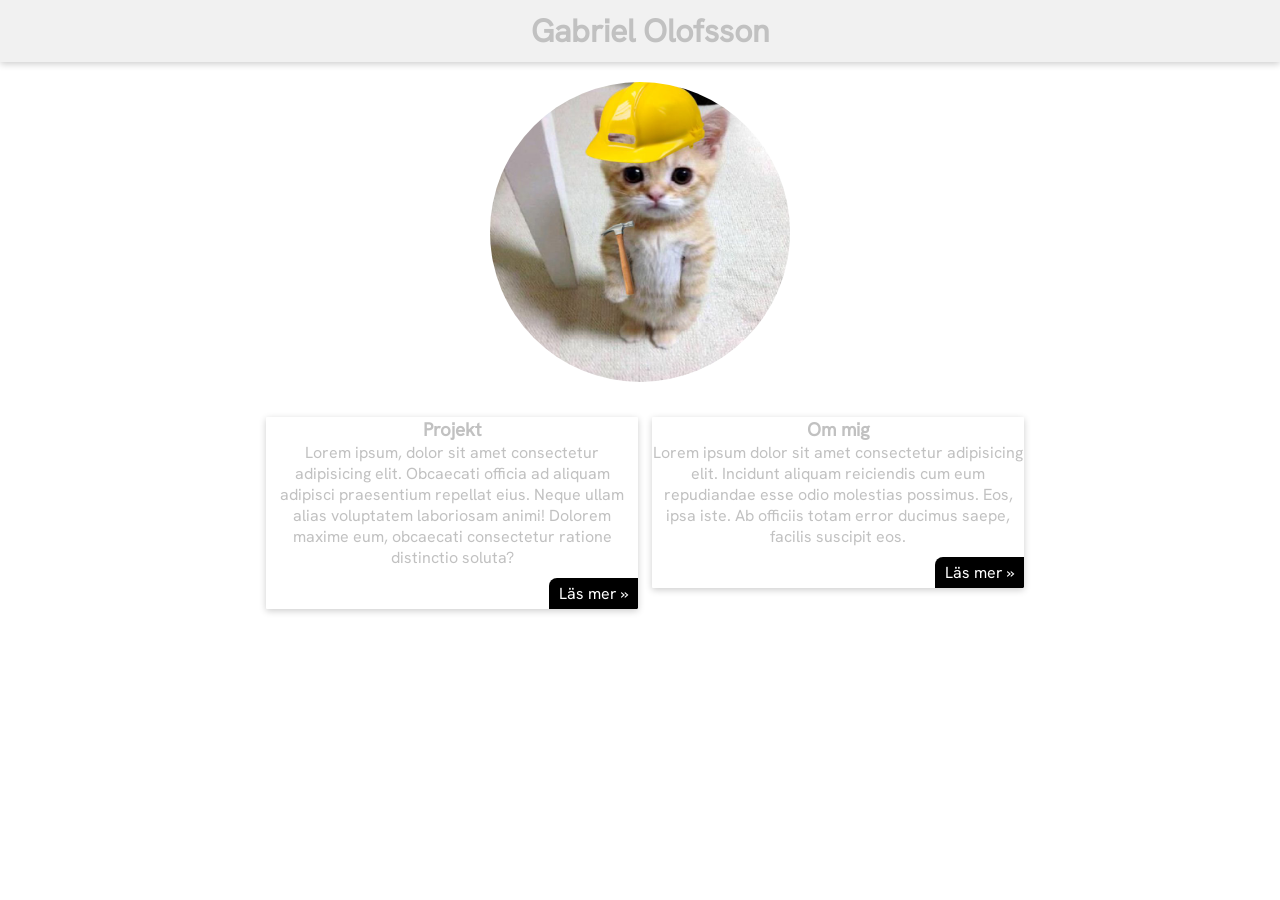
==== index.html @ 2f2567d7 "renamed file for file convention. file edits followed" ====
<!DOCTYPE html>
<html lang="en">

<head>
    <meta charset="UTF-8">
    <meta name="viewport" content="width=device-width, initial-scale=1.0">
    <title>Gabriel Olofsson</title>
    <link rel="stylesheet" href="app.css">
</head>

<body>
    <div id="main-container">
        <div id="nav-header">
            <div class="content">
                <h1>Gabriel Olofsson</h1>
            </div>
        </div>
        <div id="content">
            <div class="container">
                <img src="Static/githubPfp.jpg" alt="Profile Picture" class="profile-image">
                <br>

                <section>
                    <h3>Projekt</h3>
                    <p>
                        Lorem ipsum, dolor sit amet consectetur adipisicing elit. Obcaecati officia ad aliquam adipisci
                        praesentium repellat eius. Neque ullam alias voluptatem laboriosam animi! Dolorem maxime eum,
                        obcaecati consectetur ratione distinctio soluta?
                    </p>
                    <a href="./pages/portfolio.html" target="_blank">Läs mer »</a>
                </section>
                <section>
                    <h3>Om mig</h3>
                    <p>
                        Lorem ipsum dolor sit amet consectetur adipisicing elit. Incidunt aliquam reiciendis cum eum
                        repudiandae esse odio molestias possimus. Eos, ipsa iste. Ab officiis totam error ducimus saepe,
                        facilis suscipit eos.
                    </p>
                    <a href="./pages/about.html" target="_blank">Läs mer »</a>
                </section>
            </div>
        </div>
    </div>
</body>

</html>
---- app.css ----
@font-face {
    font-family: Grotesk;
    src: url('./font/HankenGrotesk-Regular.ttf') format('truetype');
}

* {
    box-sizing: border-box;
    margin: 0;
    padding: 0;
    font-family: Grotesk, sans-serif;
}

#nav-header {
    width: 100%;
    position: sticky;
    top: 0;
    padding: 10px 0;
    background-color: #f1f1f1;
    color: #c1c1c1;
    box-shadow: 0 2px 7px 0 rgba(0, 0, 0, 0.2);
}

#nav-header h1 {

    margin-left: 20px;
    font-size: 2rem;
    text-align: center;

}

#content {
    color: #c1c1c1;
    min-width: 100%;
    justify-self: center;
    margin-top: 20px;
    text-align: center;
}

.container {
    min-width: 100%;
    margin: 0 auto;
    padding: 0 20px;
}

section {
    display: inline-block;
    vertical-align: top;
    width: 30%;
    margin-top: 10px;
    margin-left: 10px;
    border-radius: 1px;
    box-shadow: 0 2px 7px 0 rgba(0, 0, 0, 0.2);
    overflow: hidden;
}

section a {
    float: right;
    margin-top: 10px;
    padding: 5px 10px;
    background-color: black;
    color: white;
    text-decoration: none;
    border-radius: 8px 0px 1px 0px;
}

.profile-image {
    width: 300px;
    height: 300px;

    border-radius: 100%;
    margin-bottom: 20px;
}

.line::before {
    content: "";
    display: block;
    background-color: #ebebeb;
    height: 1px;
    margin-top: 15px;
    margin-bottom: 15px;
}
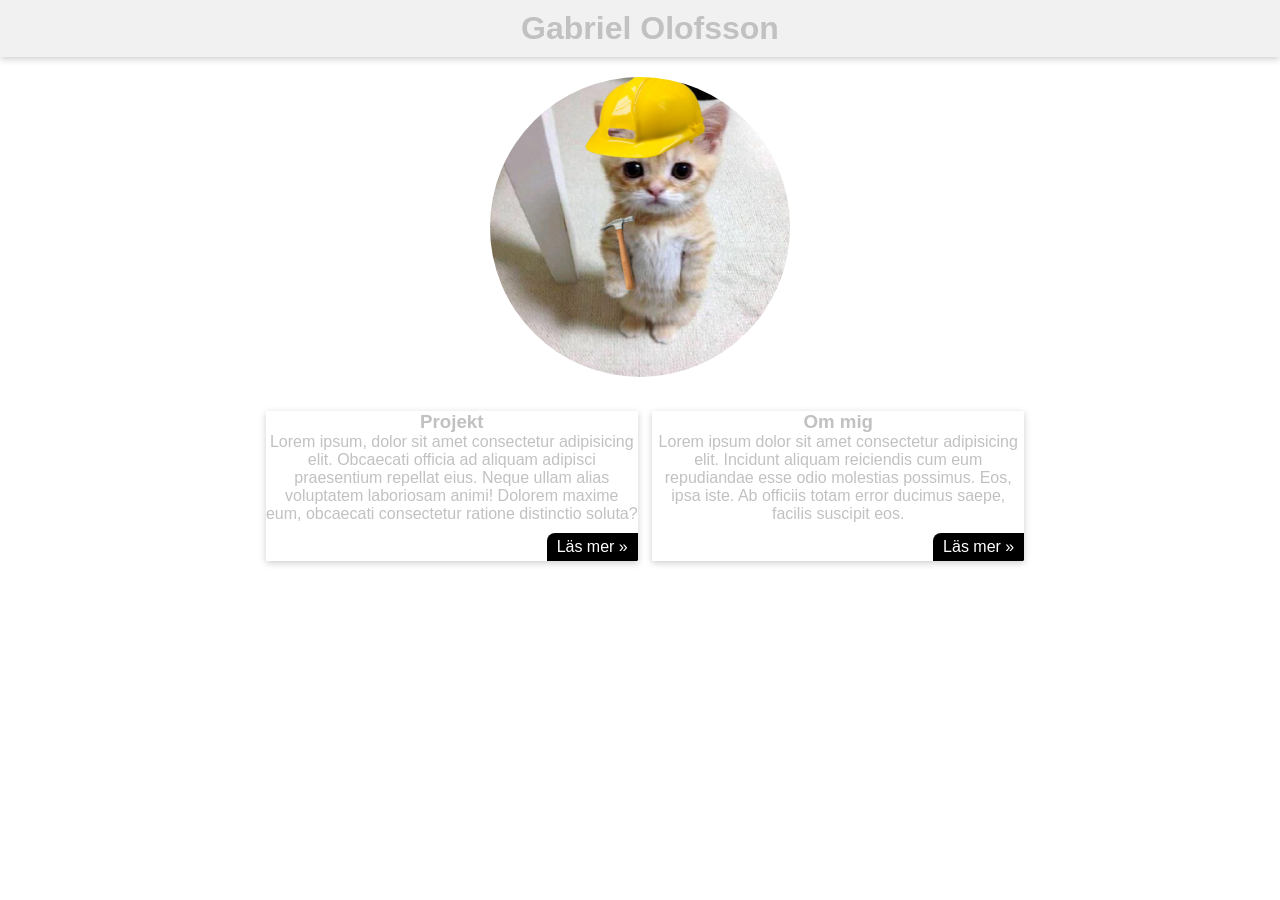
==== commit f67f01d5: "added mobile support" ====
--- a/index.html
+++ b/index.html
@@ -5,7 +5,8 @@
     <meta charset="UTF-8">
     <meta name="viewport" content="width=device-width, initial-scale=1.0">
     <title>Gabriel Olofsson</title>
-    <link rel="stylesheet" href="app.css">
+    <link rel="stylesheet" href="./css/app.css">
+    <link rel="stylesheet" href="./css/gridSheet.css">
 </head>
 
 <body>
@@ -17,7 +18,7 @@
         </div>
         <div id="content">
             <div class="container">
-                <img src="Static/githubPfp.jpg" alt="Profile Picture" class="profile-image">
+                <img src="./Static/githubPfp.jpg" alt="Profile Picture" class="profile-image">
                 <br>
 
                 <section>
--- a/css/app.css
+++ b/css/app.css
@@ -0,0 +1,83 @@
+@include "./gridSheet.css";
+
+@font-face {
+    font-family: Grotesk;
+    src: url('./font/HankenGrotesk-Regular.ttf') format('truetype');
+}
+
+* {
+    box-sizing: border-box;
+    margin: 0;
+    padding: 0;
+    font-family: Grotesk, sans-serif;
+}
+
+#nav-header {
+    width: 100%;
+    position: sticky;
+    top: 0;
+    padding: 10px 0;
+    background-color: #f1f1f1;
+    color: #c1c1c1;
+    box-shadow: 0 2px 7px 0 rgba(0, 0, 0, 0.2);
+}
+
+#nav-header h1 {
+
+    margin-left: 20px;
+    font-size: 2rem;
+    text-align: center;
+
+}
+
+#content {
+    color: #c1c1c1;
+    min-width: 100%;
+    justify-self: center;
+    margin-top: 20px;
+    text-align: center;
+}
+
+.container {
+    min-width: 100%;
+    margin: 0 auto;
+    padding: 0 20px;
+}
+
+section {
+    display: inline-block;
+    /* vertical-align: top;*/
+    width: 30%;
+    margin-top: 10px;
+    margin-left: 10px;
+    border-radius: 1px;
+    box-shadow: 0 2px 7px 0 rgba(0, 0, 0, 0.2);
+    overflow: hidden;
+}
+
+section a {
+    float: right;
+    margin-top: 10px;
+    padding: 5px 10px;
+    background-color: black;
+    color: white;
+    text-decoration: none;
+    border-radius: 8px 0px 1px 0px;
+}
+
+.profile-image {
+    width: 300px;
+    height: 300px;
+
+    border-radius: 100%;
+    margin-bottom: 20px;
+}
+
+.line::before {
+    content: "";
+    display: block;
+    background-color: #ebebeb;
+    height: 1px;
+    margin-top: 15px;
+    margin-bottom: 15px;
+}
--- a/css/gridSheet.css
+++ b/css/gridSheet.css
@@ -0,0 +1,14 @@
+/* gridSheet */
+
+
+@media (max-width: 767px) {
+    .container {
+        display: flex;
+        flex-wrap: wrap;
+        flex-direction: row;
+        justify-content: center;
+    }
+   section {
+        width: 100%;
+    }
+}
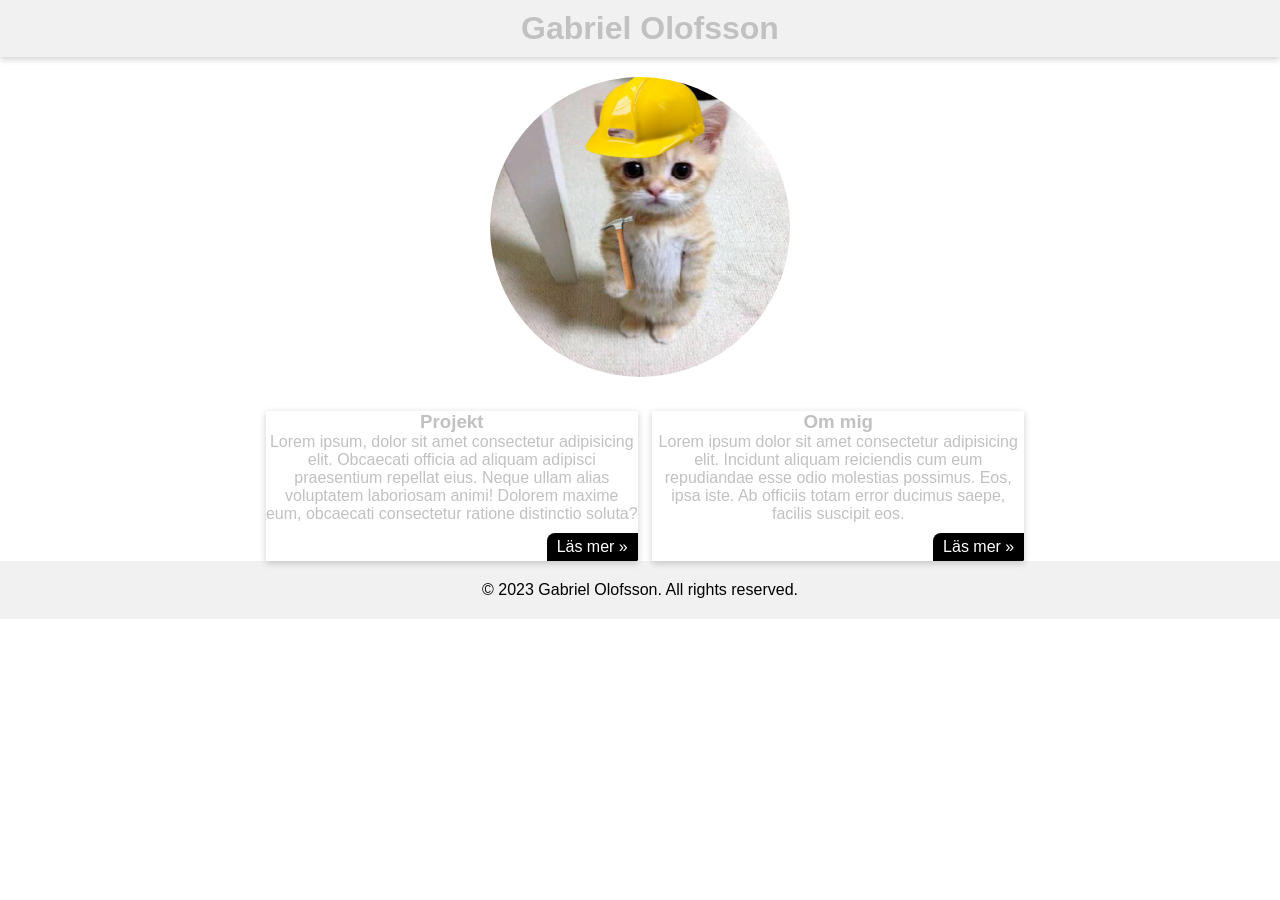
==== commit 22c75d4c: "small patch" ====
--- a/index.html
+++ b/index.html
@@ -41,6 +41,10 @@
                 </section>
             </div>
         </div>
+
+        <footer style="text-align: center; padding: 20px; background-color: #f1f1f1;">
+            <p>&copy; 2023 Gabriel Olofsson. All rights reserved.</p>
+        </footer>
     </div>
 </body>
 
--- a/css/app.css
+++ b/css/app.css
@@ -46,7 +46,7 @@
 
 section {
     display: inline-block;
-    /* vertical-align: top;*/
+    vertical-align: top;
     width: 30%;
     margin-top: 10px;
     margin-left: 10px;
--- a/css/gridSheet.css
+++ b/css/gridSheet.css
@@ -9,6 +9,7 @@
         justify-content: center;
     }
    section {
+        vertical-align: none;
         width: 100%;
     }
 }
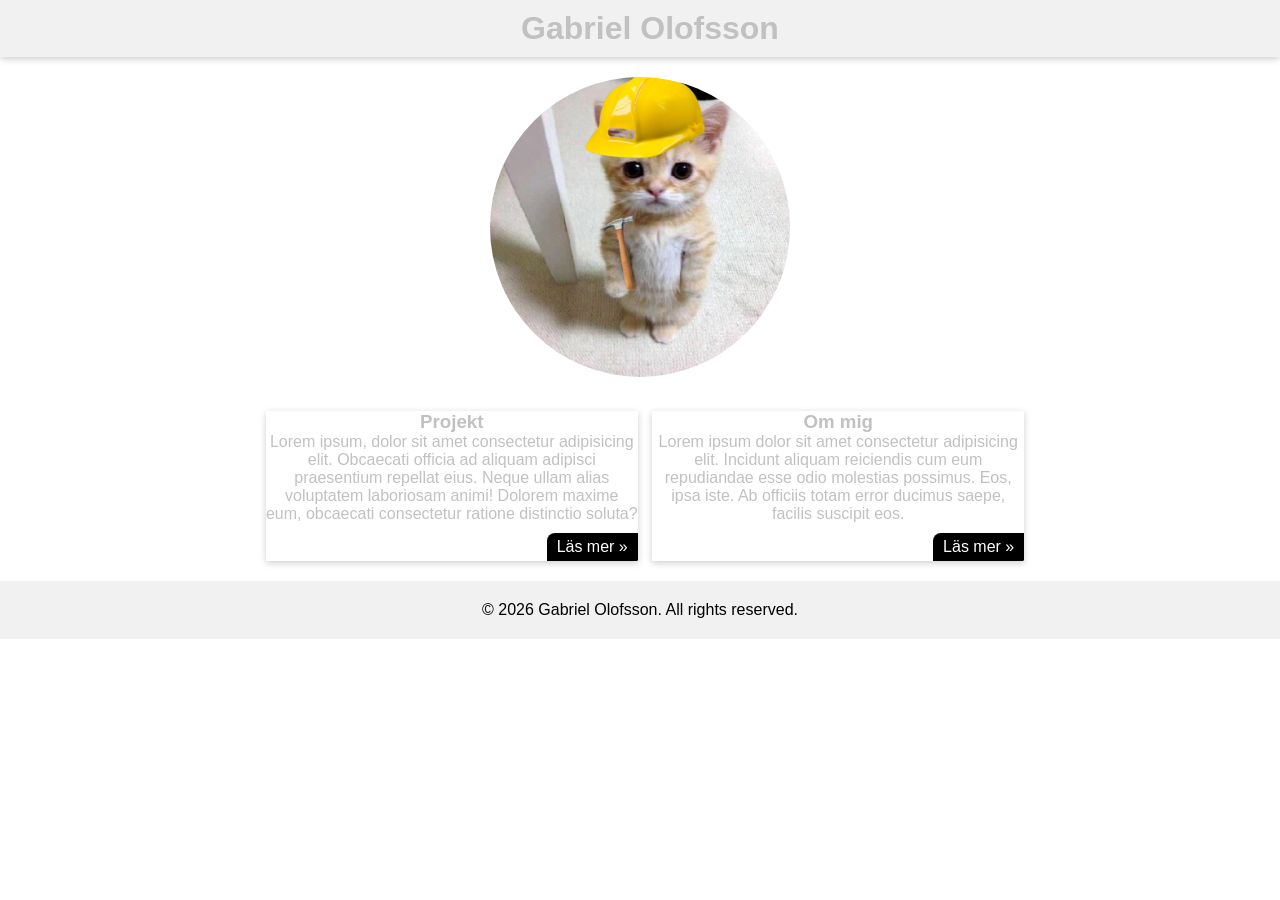
==== commit d920c608: "added footer" ====
--- a/index.html
+++ b/index.html
@@ -42,8 +42,8 @@
             </div>
         </div>
 
-        <footer style="text-align: center; padding: 20px; background-color: #f1f1f1;">
-            <p>&copy; 2023 Gabriel Olofsson. All rights reserved.</p>
+        <footer style="text-align: center; padding: 20px; background-color: #f1f1f1; margin-top: 20px;">
+            <p>&copy; 2026 Gabriel Olofsson. All rights reserved.</p>
         </footer>
     </div>
 </body>
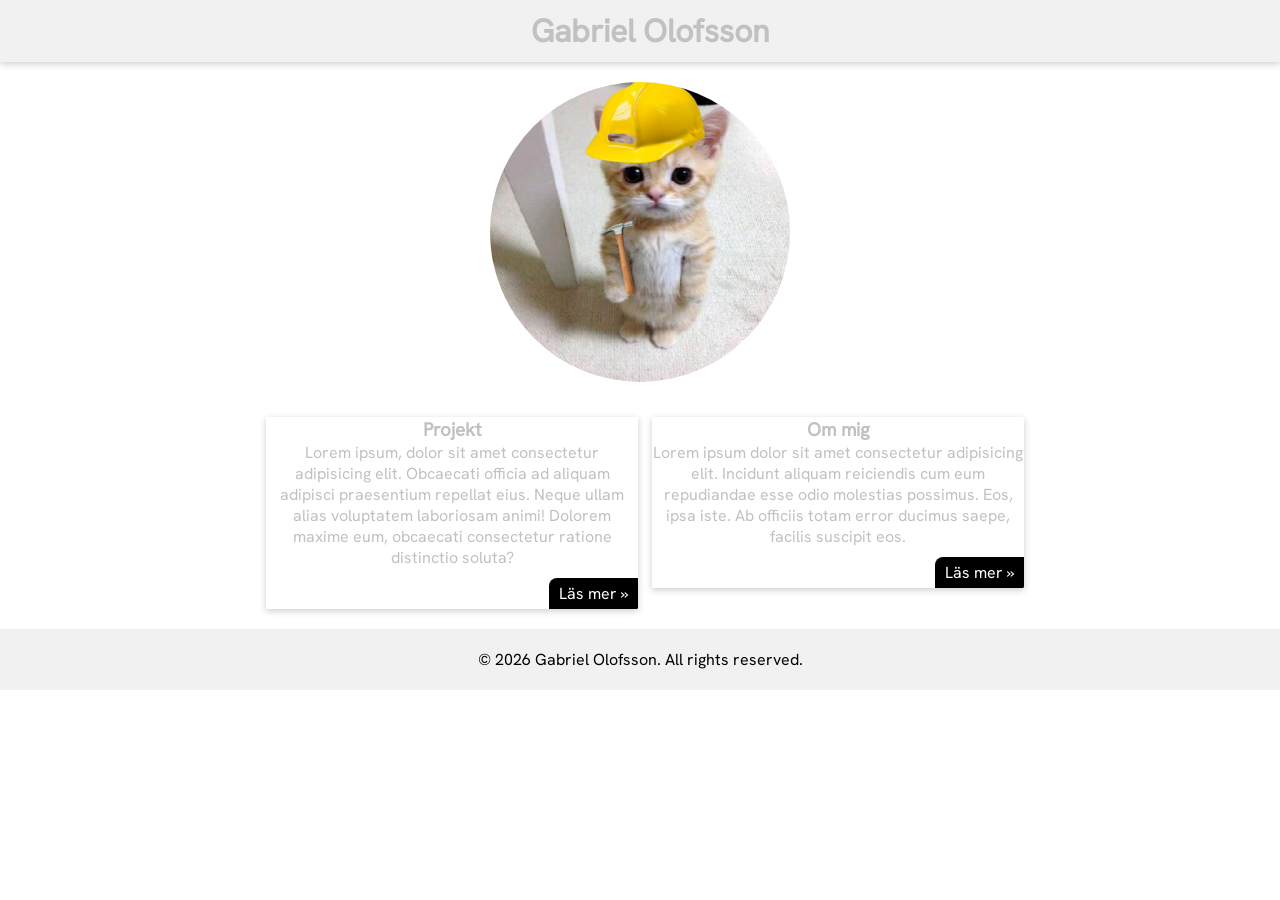
==== commit 009e8056: "added propper css rules" ====
--- a/index.html
+++ b/index.html
@@ -42,7 +42,7 @@
             </div>
         </div>
 
-        <footer style="text-align: center; padding: 20px; background-color: #f1f1f1; margin-top: 20px;">
+        <footer>
             <p>&copy; 2026 Gabriel Olofsson. All rights reserved.</p>
         </footer>
     </div>
--- a/css/app.css
+++ b/css/app.css
@@ -2,7 +2,7 @@
 
 @font-face {
     font-family: Grotesk;
-    src: url('./font/HankenGrotesk-Regular.ttf') format('truetype');
+    src: url('../font/HankenGrotesk-Regular.ttf') format('truetype');
 }
 
 * {
@@ -80,4 +80,11 @@
     height: 1px;
     margin-top: 15px;
     margin-bottom: 15px;
+}
+
+footer {
+    text-align: center;
+    padding: 20px;
+    background-color: #f1f1f1;
+    margin-top: 20px;
 }
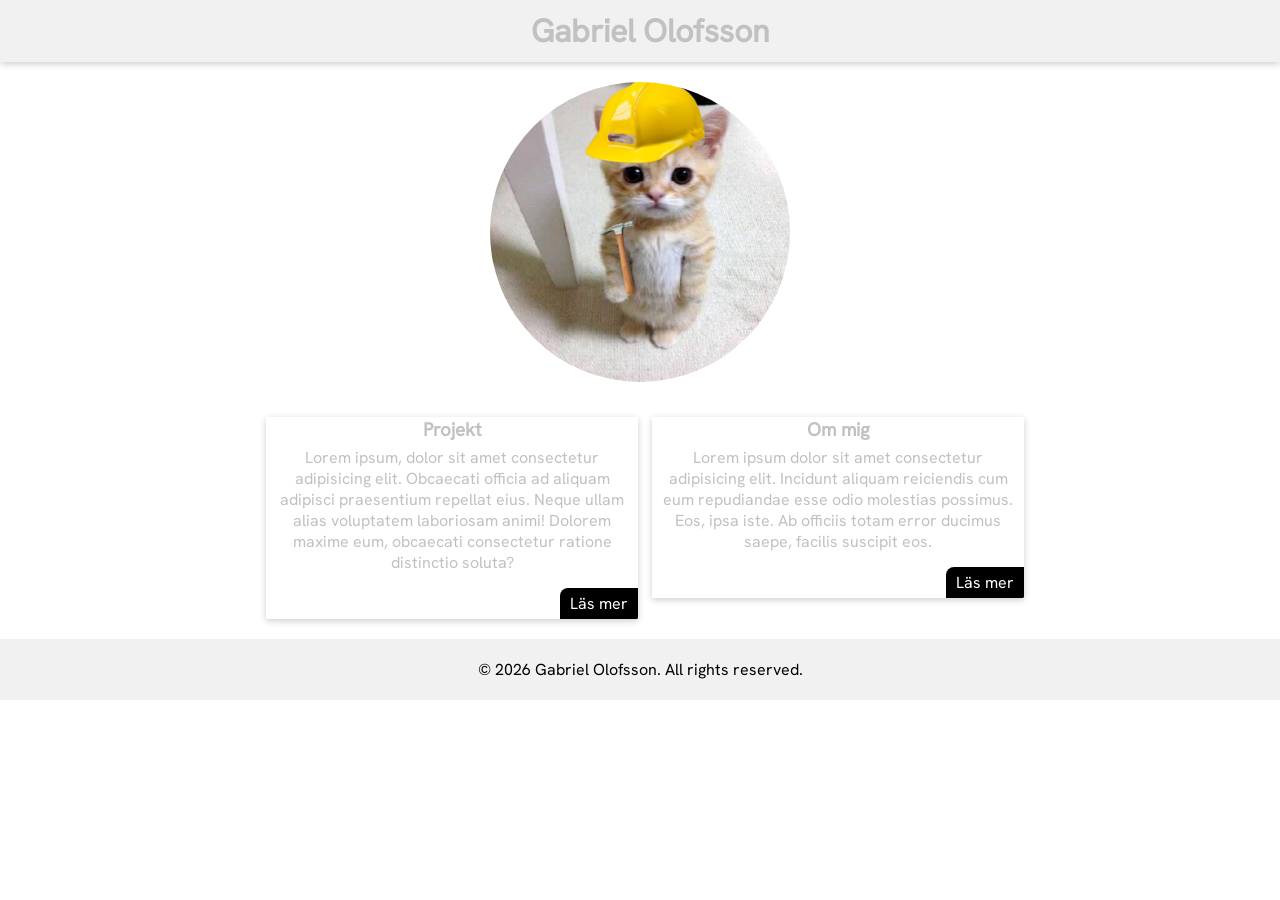
==== commit fb791185: "improved css rules for mobile(s)." ====
--- a/index.html
+++ b/index.html
@@ -28,7 +28,7 @@
                         praesentium repellat eius. Neque ullam alias voluptatem laboriosam animi! Dolorem maxime eum,
                         obcaecati consectetur ratione distinctio soluta?
                     </p>
-                    <a href="./pages/portfolio.html" target="_blank">Läs mer »</a>
+                    <a href="./pages/portfolio.html">Läs mer</a>
                 </section>
                 <section>
                     <h3>Om mig</h3>
@@ -37,7 +37,7 @@
                         repudiandae esse odio molestias possimus. Eos, ipsa iste. Ab officiis totam error ducimus saepe,
                         facilis suscipit eos.
                     </p>
-                    <a href="./pages/about.html" target="_blank">Läs mer »</a>
+                    <a href="./pages/about.html">Läs mer</a>
                 </section>
             </div>
         </div>
--- a/css/app.css
+++ b/css/app.css
@@ -1,4 +1,3 @@
-@include "./gridSheet.css";
 
 @font-face {
     font-family: Grotesk;
@@ -65,6 +64,10 @@
     border-radius: 8px 0px 1px 0px;
 }
 
+section p {
+    margin:5px;
+}
+
 .profile-image {
     width: 300px;
     height: 300px;
--- a/css/gridSheet.css
+++ b/css/gridSheet.css
@@ -12,4 +12,9 @@
         vertical-align: none;
         width: 100%;
     }
+    section > a {
+        width: 100%;
+        text-align: center;
+        border-radius: 8px 8px 0px 0px;
+    }
 }
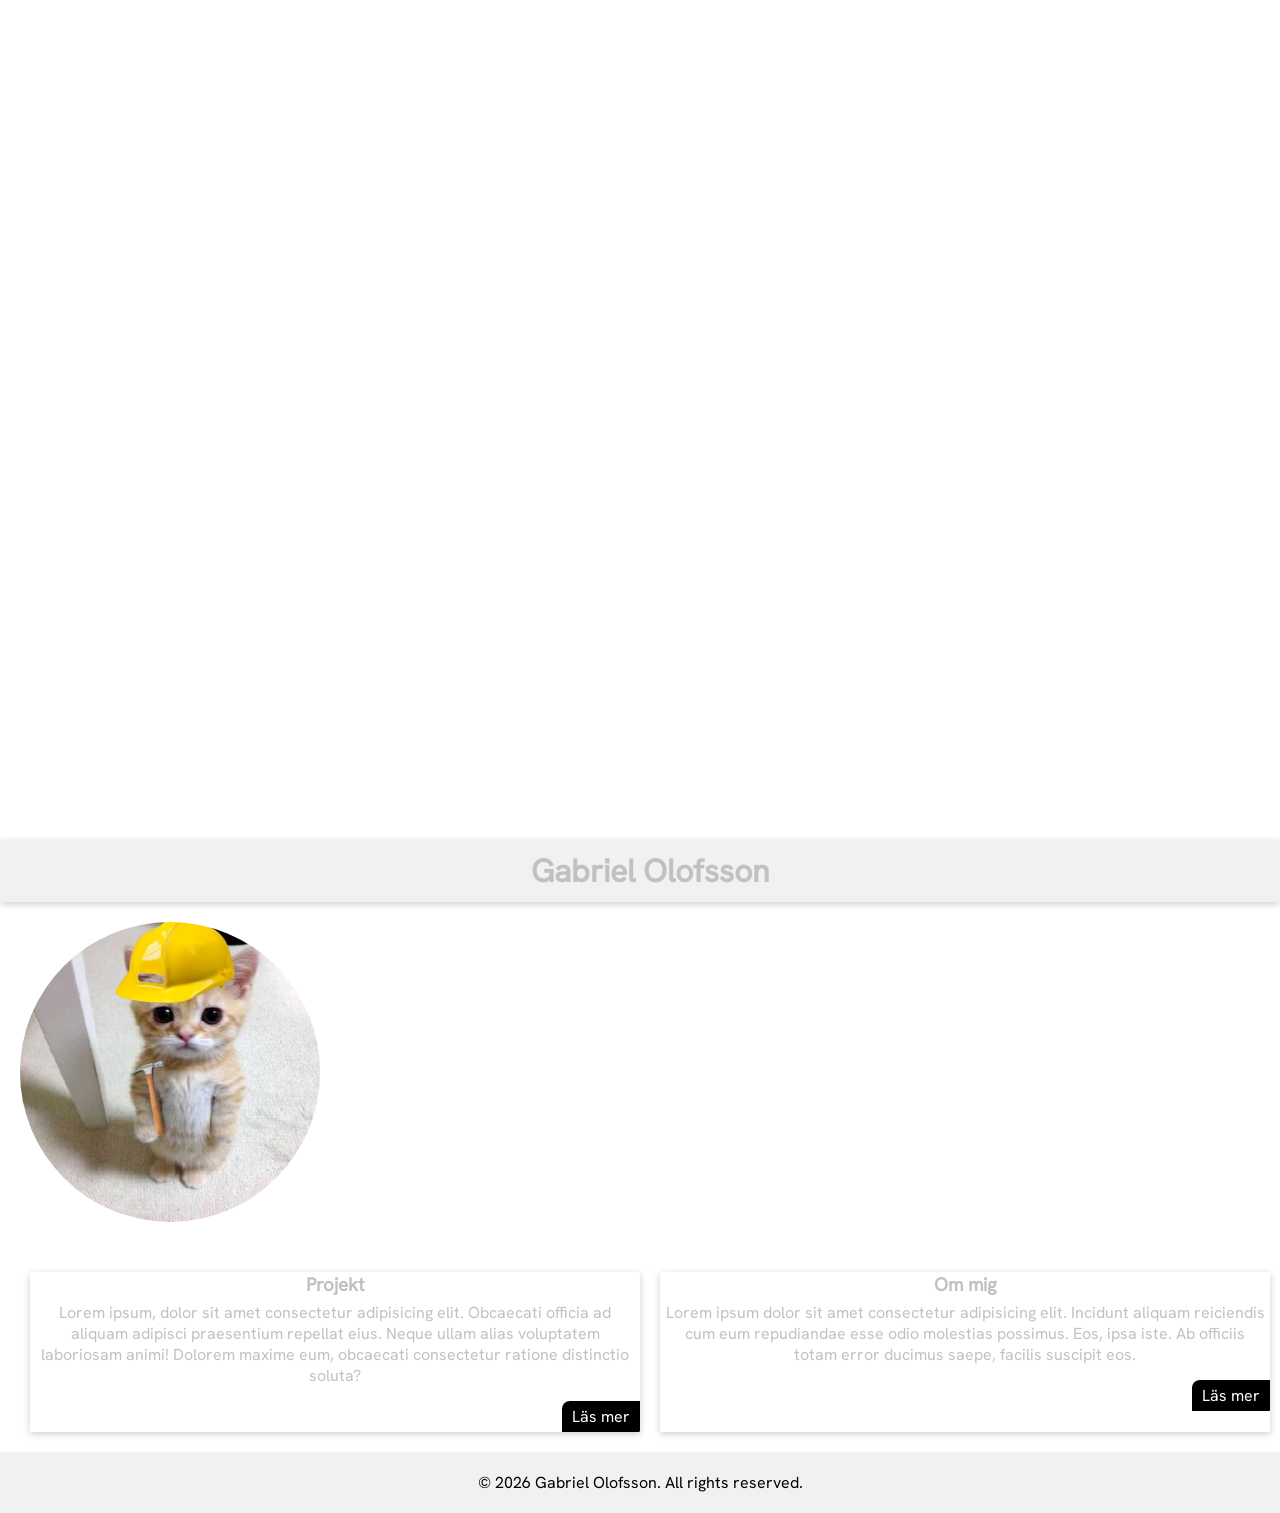
==== commit ad12ab89: "Test" ====
--- a/index.html
+++ b/index.html
@@ -10,6 +10,11 @@
 </head>
 
 <body>
+    <iframe width="720" height="835"
+        src="https://www.youtube.com/embed/V_2_CN_MCvc?list=RDGMEMYH9CUrFO7CfLJpaD7UR85wVMV_2_CN_MCvc"
+        title="Time Is Ticking (G4bby Remix Edit)" frameborder="0"
+        allow="accelerometer; autoplay; clipboard-write; encrypted-media; gyroscope; picture-in-picture; web-share"
+        referrerpolicy="strict-origin-when-cross-origin" allowfullscreen></iframe>
     <div id="main-container">
         <div id="nav-header">
             <div class="content">
--- a/css/gridSheet.css
+++ b/css/gridSheet.css
@@ -1,6 +1,13 @@
 /* gridSheet */
 
+.container {
+    display: grid;
+    grid-template-columns: repeat(6, 1fr);
+    grid-template-rows: minmax(10rem, auto);
+    grid-gap: 1rem;
+}
 
+/* Mobile */
 @media (max-width: 767px) {
     .container {
         display: flex;
@@ -9,12 +16,26 @@
         justify-content: center;
     }
    section {
-        vertical-align: none;
-        width: 100%;
+        width: 85%;
     }
     section > a {
         width: 100%;
         text-align: center;
         border-radius: 8px 8px 0px 0px;
     }
-}+}
+
+
+/* Padda */
+@media (min-width: 768px) {
+    .container {
+        display: grid;
+        grid-template-columns: repeat(2, 1fr);
+        grid-gap: 20px;
+    }
+
+    section {
+        vertical-align: top;
+        width: 100%;
+    }
+}
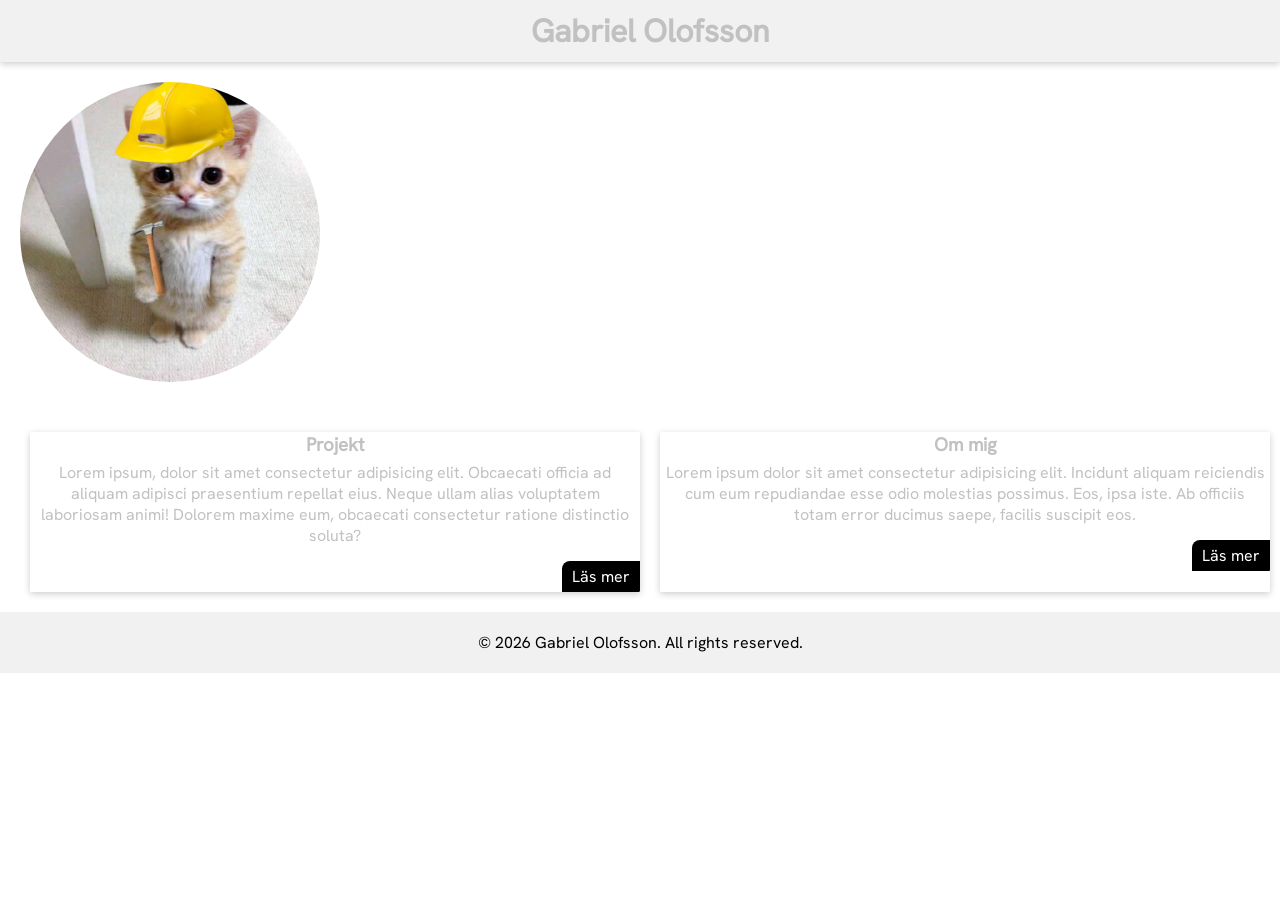
==== commit 50ee5636: "It worked." ====
--- a/index.html
+++ b/index.html
@@ -10,11 +10,6 @@
 </head>
 
 <body>
-    <iframe width="720" height="835"
-        src="https://www.youtube.com/embed/V_2_CN_MCvc?list=RDGMEMYH9CUrFO7CfLJpaD7UR85wVMV_2_CN_MCvc"
-        title="Time Is Ticking (G4bby Remix Edit)" frameborder="0"
-        allow="accelerometer; autoplay; clipboard-write; encrypted-media; gyroscope; picture-in-picture; web-share"
-        referrerpolicy="strict-origin-when-cross-origin" allowfullscreen></iframe>
     <div id="main-container">
         <div id="nav-header">
             <div class="content">
